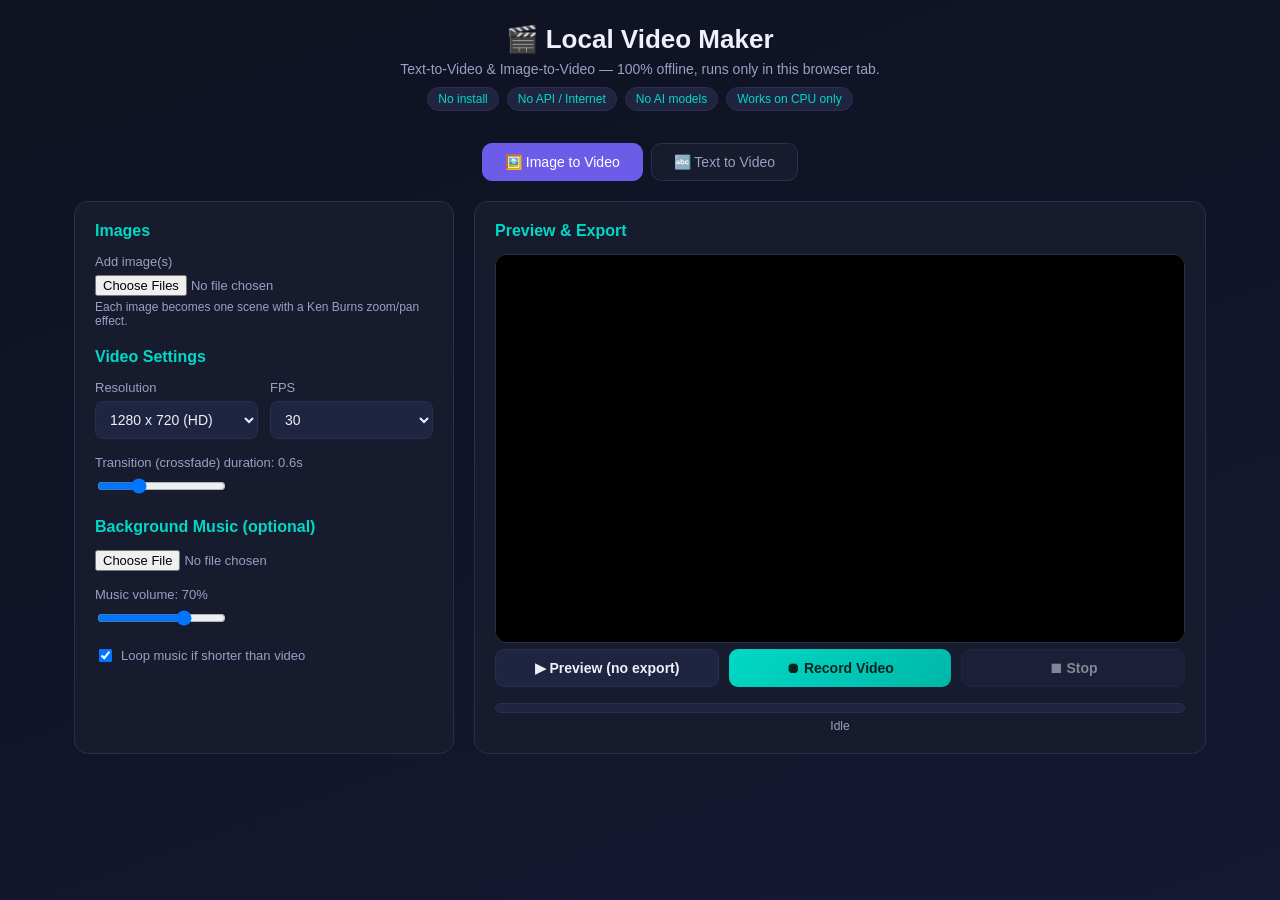
==== installer-src/app/index.html @ 9023dad1 "Add Windows setup.exe installer (NSIS) for one-click install" ====
<!DOCTYPE html>
<html lang="en">
<head>
<meta charset="UTF-8" />
<title>Local Video Maker — Offline Text/Image to Video</title>
<meta name="viewport" content="width=device-width, initial-scale=1.0" />
<link rel="stylesheet" href="style.css" />
</head>
<body>

<header class="app-header">
  <h1>🎬 Local Video Maker</h1>
  <p>Text-to-Video &amp; Image-to-Video — 100% offline, runs only in this browser tab.</p>
  <div class="badge-row">
    <span class="badge">No install</span>
    <span class="badge">No API / Internet</span>
    <span class="badge">No AI models</span>
    <span class="badge">Works on CPU only</span>
  </div>
</header>

<div class="tabs">
  <button class="tab-btn active" data-tab="image">🖼️ Image to Video</button>
  <button class="tab-btn" data-tab="text">🔤 Text to Video</button>
</div>

<div class="layout">

  <!-- LEFT: CONTROLS -->
  <div class="panel">

    <!-- IMAGE TAB CONTROLS -->
    <div class="tab-content active" id="tab-image">
      <h2>Images</h2>
      <div class="field">
        <label>Add image(s)</label>
        <input type="file" id="imgFileInput" accept="image/*" multiple />
        <div class="hint">Each image becomes one scene with a Ken Burns zoom/pan effect.</div>
      </div>
      <div id="imageSlideList"></div>

      <h2 style="margin-top:20px;">Video Settings</h2>
      <div class="row">
        <div class="field">
          <label>Resolution</label>
          <select id="imgResolution">
            <option value="1280x720" selected>1280 x 720 (HD)</option>
            <option value="1920x1080">1920 x 1080 (Full HD)</option>
            <option value="854x480">854 x 480 (SD - fastest)</option>
            <option value="720x1280">720 x 1280 (Vertical HD)</option>
          </select>
        </div>
        <div class="field">
          <label>FPS</label>
          <select id="imgFps">
            <option value="24">24</option>
            <option value="30" selected>30</option>
          </select>
        </div>
      </div>
      <div class="field">
        <label>Transition (crossfade) duration: <span id="imgTransVal">0.6</span>s</label>
        <input type="range" id="imgTransition" min="0" max="2" step="0.1" value="0.6" />
      </div>

      <h2 style="margin-top:20px;">Background Music (optional)</h2>
      <div class="field">
        <input type="file" id="imgAudioInput" accept="audio/*" />
      </div>
      <div class="field">
        <label>Music volume: <span id="imgVolVal">70</span>%</label>
        <input type="range" id="imgVolume" min="0" max="100" value="70" />
      </div>
      <label style="font-size:13px;color:var(--text-dim);display:flex;gap:6px;align-items:center;">
        <input type="checkbox" id="imgAudioLoop" checked style="width:auto;" /> Loop music if shorter than video
      </label>
    </div>

    <!-- TEXT TAB CONTROLS -->
    <div class="tab-content" id="tab-text">
      <h2>Slides</h2>
      <button class="btn btn-secondary" id="addTextSlideBtn">+ Add Text Slide</button>
      <div id="textSlideList" style="margin-top:14px;"></div>

      <h2 style="margin-top:20px;">Video Settings</h2>
      <div class="row">
        <div class="field">
          <label>Resolution</label>
          <select id="txtResolution">
            <option value="1280x720" selected>1280 x 720 (HD)</option>
            <option value="1920x1080">1920 x 1080 (Full HD)</option>
            <option value="854x480">854 x 480 (SD - fastest)</option>
            <option value="720x1280">720 x 1280 (Vertical HD)</option>
          </select>
        </div>
        <div class="field">
          <label>FPS</label>
          <select id="txtFps">
            <option value="24">24</option>
            <option value="30" selected>30</option>
          </select>
        </div>
      </div>
      <div class="field">
        <label>Transition (crossfade) duration: <span id="txtTransVal">0.6</span>s</label>
        <input type="range" id="txtTransition" min="0" max="2" step="0.1" value="0.6" />
      </div>

      <h2 style="margin-top:20px;">Background Music (optional)</h2>
      <div class="field">
        <input type="file" id="txtAudioInput" accept="audio/*" />
      </div>
      <div class="field">
        <label>Music volume: <span id="txtVolVal">70</span>%</label>
        <input type="range" id="txtVolume" min="0" max="100" value="70" />
      </div>
      <label style="font-size:13px;color:var(--text-dim);display:flex;gap:6px;align-items:center;">
        <input type="checkbox" id="txtAudioLoop" checked style="width:auto;" /> Loop music if shorter than video
      </label>
    </div>

  </div>

  <!-- RIGHT: PREVIEW / RECORD -->
  <div class="panel preview-wrap">
    <h2 style="align-self:flex-start;">Preview &amp; Export</h2>

    <div class="warn-box" id="warnBox"></div>

    <div class="canvas-frame">
      <canvas id="previewCanvas" width="1280" height="720"></canvas>
    </div>

    <div class="action-row" style="width:100%;">
      <button class="btn btn-secondary" id="playPreviewBtn">▶ Preview (no export)</button>
      <button class="btn btn-record" id="recordBtn">⏺ Record Video</button>
      <button class="btn btn-secondary" id="stopBtn" disabled>⏹ Stop</button>
    </div>

    <div class="progress-wrap">
      <div class="progress-bar"><div class="progress-fill" id="progressFill"></div></div>
      <div class="progress-label" id="progressLabel">Idle</div>
    </div>

    <div class="result-wrap" id="resultWrap">
      <video id="resultVideo" controls></video>
      <br />
      <a id="downloadLink" class="download-link" download="my-video.webm">⬇ Download video (.webm)</a>
      <div class="hint">.webm plays in any browser, VLC, and most modern media players.</div>
    </div>
  </div>

</div>

<script src="app.js"></script>
</body>
</html>
---- installer-src/app/style.css ----
:root {
  --bg: #0f1220;
  --panel: #171b2e;
  --panel-2: #1f2440;
  --accent: #6c5ce7;
  --accent-2: #00d9c5;
  --text: #eef0fb;
  --text-dim: #9aa0c3;
  --border: #2a2f4d;
  --danger: #ff6b6b;
}

* { box-sizing: border-box; }

body {
  margin: 0;
  font-family: "Segoe UI", Arial, sans-serif;
  background: linear-gradient(160deg, #0f1220, #151832);
  color: var(--text);
  min-height: 100vh;
}

header.app-header {
  padding: 24px 32px 12px;
  text-align: center;
}

header.app-header h1 {
  margin: 0 0 6px;
  font-size: 26px;
}

header.app-header p {
  margin: 0;
  color: var(--text-dim);
  font-size: 14px;
}

.badge-row {
  display: flex;
  gap: 8px;
  justify-content: center;
  margin-top: 10px;
  flex-wrap: wrap;
}

.badge {
  background: var(--panel-2);
  border: 1px solid var(--border);
  color: var(--accent-2);
  font-size: 12px;
  padding: 4px 10px;
  border-radius: 999px;
}

.tabs {
  display: flex;
  justify-content: center;
  gap: 8px;
  margin: 20px 0;
}

.tab-btn {
  background: var(--panel);
  border: 1px solid var(--border);
  color: var(--text-dim);
  padding: 10px 22px;
  border-radius: 10px;
  cursor: pointer;
  font-size: 14px;
  transition: all 0.15s ease;
}

.tab-btn.active {
  background: var(--accent);
  color: white;
  border-color: var(--accent);
}

.layout {
  display: grid;
  grid-template-columns: 380px 1fr;
  gap: 20px;
  max-width: 1180px;
  margin: 0 auto 40px;
  padding: 0 24px;
}

@media (max-width: 900px) {
  .layout { grid-template-columns: 1fr; }
}

.panel {
  background: var(--panel);
  border: 1px solid var(--border);
  border-radius: 14px;
  padding: 20px;
}

.panel h2 {
  margin: 0 0 14px;
  font-size: 16px;
  color: var(--accent-2);
}

.tab-content { display: none; }
.tab-content.active { display: block; }

.field {
  margin-bottom: 16px;
}

.field label {
  display: block;
  font-size: 13px;
  color: var(--text-dim);
  margin-bottom: 6px;
}

.field input[type="text"],
.field input[type="number"],
.field select,
.field textarea {
  width: 100%;
  background: var(--panel-2);
  border: 1px solid var(--border);
  color: var(--text);
  padding: 9px 10px;
  border-radius: 8px;
  font-size: 14px;
}

.field textarea {
  resize: vertical;
  min-height: 60px;
  font-family: inherit;
}

.row {
  display: flex;
  gap: 12px;
}

.row .field { flex: 1; }

input[type="file"] {
  width: 100%;
  color: var(--text-dim);
  font-size: 13px;
}

input[type="color"] {
  width: 100%;
  height: 36px;
  border: 1px solid var(--border);
  border-radius: 8px;
  background: var(--panel-2);
  padding: 2px;
}

.slide-item {
  background: var(--panel-2);
  border: 1px solid var(--border);
  border-radius: 10px;
  padding: 12px;
  margin-bottom: 10px;
}

.slide-item .slide-head {
  display: flex;
  justify-content: space-between;
  align-items: center;
  margin-bottom: 8px;
  font-size: 12px;
  color: var(--text-dim);
}

.slide-item .remove-slide {
  background: none;
  border: none;
  color: var(--danger);
  cursor: pointer;
  font-size: 12px;
}

.btn {
  display: inline-flex;
  align-items: center;
  justify-content: center;
  gap: 6px;
  border: none;
  border-radius: 9px;
  padding: 10px 16px;
  font-size: 14px;
  cursor: pointer;
  font-weight: 600;
}

.btn-secondary {
  background: var(--panel-2);
  color: var(--text);
  border: 1px solid var(--border);
  width: 100%;
}

.btn-primary {
  background: linear-gradient(135deg, var(--accent), #8e7bff);
  color: white;
}

.btn-record {
  background: linear-gradient(135deg, var(--accent-2), #00b7a8);
  color: #06231f;
}

.btn:disabled {
  opacity: 0.5;
  cursor: not-allowed;
}

.action-row {
  display: flex;
  gap: 10px;
  margin-top: 6px;
}

.action-row .btn { flex: 1; }

.preview-wrap {
  display: flex;
  flex-direction: column;
  align-items: center;
}

.canvas-frame {
  background: #000;
  border-radius: 12px;
  overflow: hidden;
  border: 1px solid var(--border);
  max-width: 100%;
}

#previewCanvas {
  display: block;
  max-width: 100%;
  height: auto;
}

.progress-wrap {
  width: 100%;
  margin-top: 16px;
}

.progress-bar {
  width: 100%;
  height: 10px;
  background: var(--panel-2);
  border-radius: 999px;
  overflow: hidden;
  border: 1px solid var(--border);
}

.progress-fill {
  height: 100%;
  width: 0%;
  background: linear-gradient(90deg, var(--accent), var(--accent-2));
  transition: width 0.1s linear;
}

.progress-label {
  font-size: 12px;
  color: var(--text-dim);
  margin-top: 6px;
  text-align: center;
}

.result-wrap {
  margin-top: 18px;
  width: 100%;
  text-align: center;
  display: none;
}

.result-wrap video {
  max-width: 100%;
  border-radius: 10px;
  border: 1px solid var(--border);
}

.result-wrap a.download-link {
  display: inline-block;
  margin-top: 10px;
  background: var(--accent-2);
  color: #06231f;
  padding: 10px 20px;
  border-radius: 9px;
  text-decoration: none;
  font-weight: 600;
  font-size: 14px;
}

.hint {
  font-size: 12px;
  color: var(--text-dim);
  margin-top: 4px;
}

.warn-box {
  background: #2a1f13;
  border: 1px solid #5a4321;
  color: #ffd08a;
  font-size: 12px;
  padding: 10px 12px;
  border-radius: 8px;
  margin-bottom: 14px;
  display: none;
}
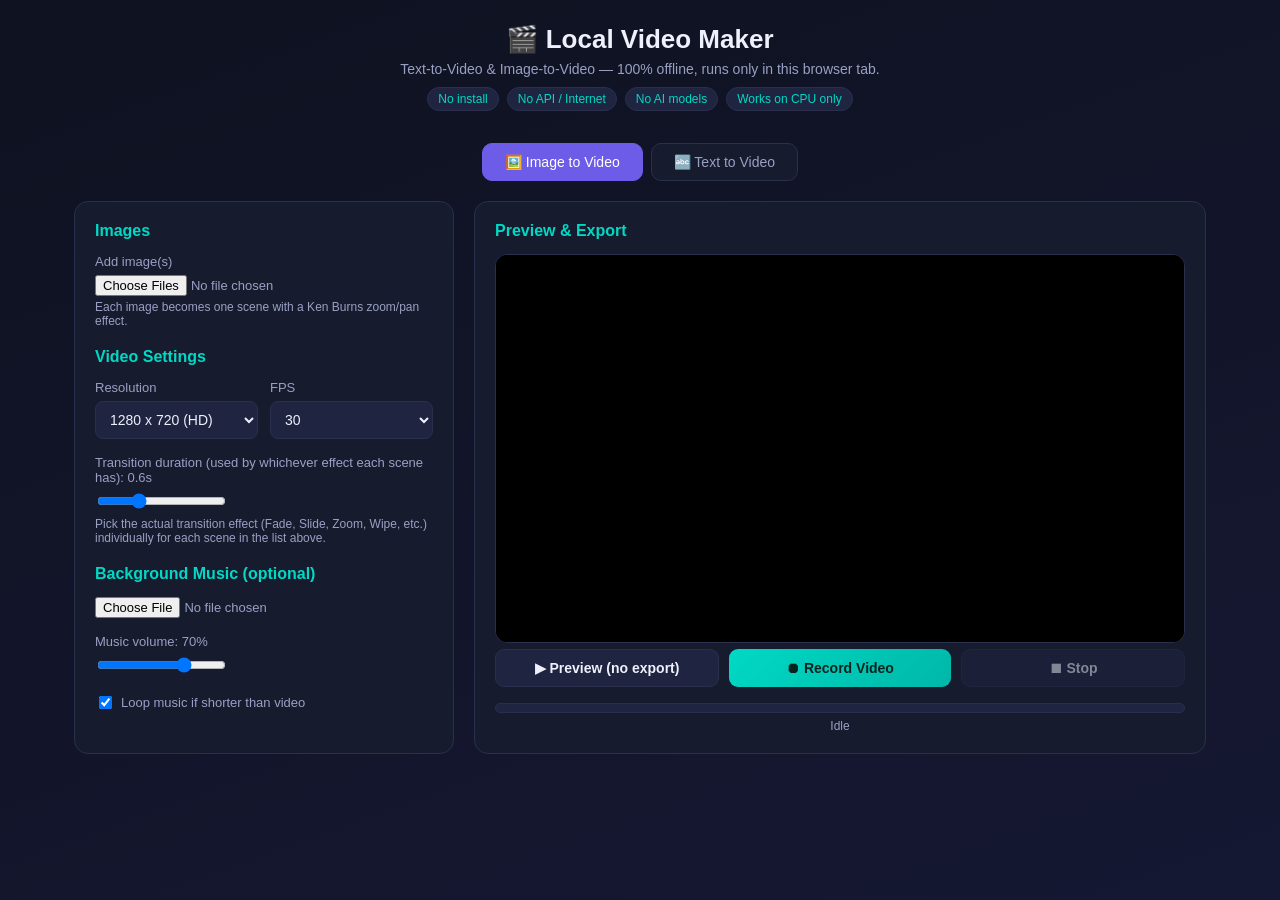
==== commit 633e29b1: "Add per-slide transition/VFX effects (fade, slide, zoom, wipe, cut)" ====
--- a/installer-src/app/index.html
+++ b/installer-src/app/index.html
@@ -59,8 +59,9 @@
         </div>
       </div>
       <div class="field">
-        <label>Transition (crossfade) duration: <span id="imgTransVal">0.6</span>s</label>
+        <label>Transition duration (used by whichever effect each scene has): <span id="imgTransVal">0.6</span>s</label>
         <input type="range" id="imgTransition" min="0" max="2" step="0.1" value="0.6" />
+        <div class="hint">Pick the actual transition effect (Fade, Slide, Zoom, Wipe, etc.) individually for each scene in the list above.</div>
       </div>
 
       <h2 style="margin-top:20px;">Background Music (optional)</h2>
@@ -102,8 +103,9 @@
         </div>
       </div>
       <div class="field">
-        <label>Transition (crossfade) duration: <span id="txtTransVal">0.6</span>s</label>
+        <label>Transition duration (used by whichever effect each slide has): <span id="txtTransVal">0.6</span>s</label>
         <input type="range" id="txtTransition" min="0" max="2" step="0.1" value="0.6" />
+        <div class="hint">Pick the actual transition effect (Fade, Slide, Zoom, Wipe, etc.) individually for each slide in the list above.</div>
       </div>
 
       <h2 style="margin-top:20px;">Background Music (optional)</h2>
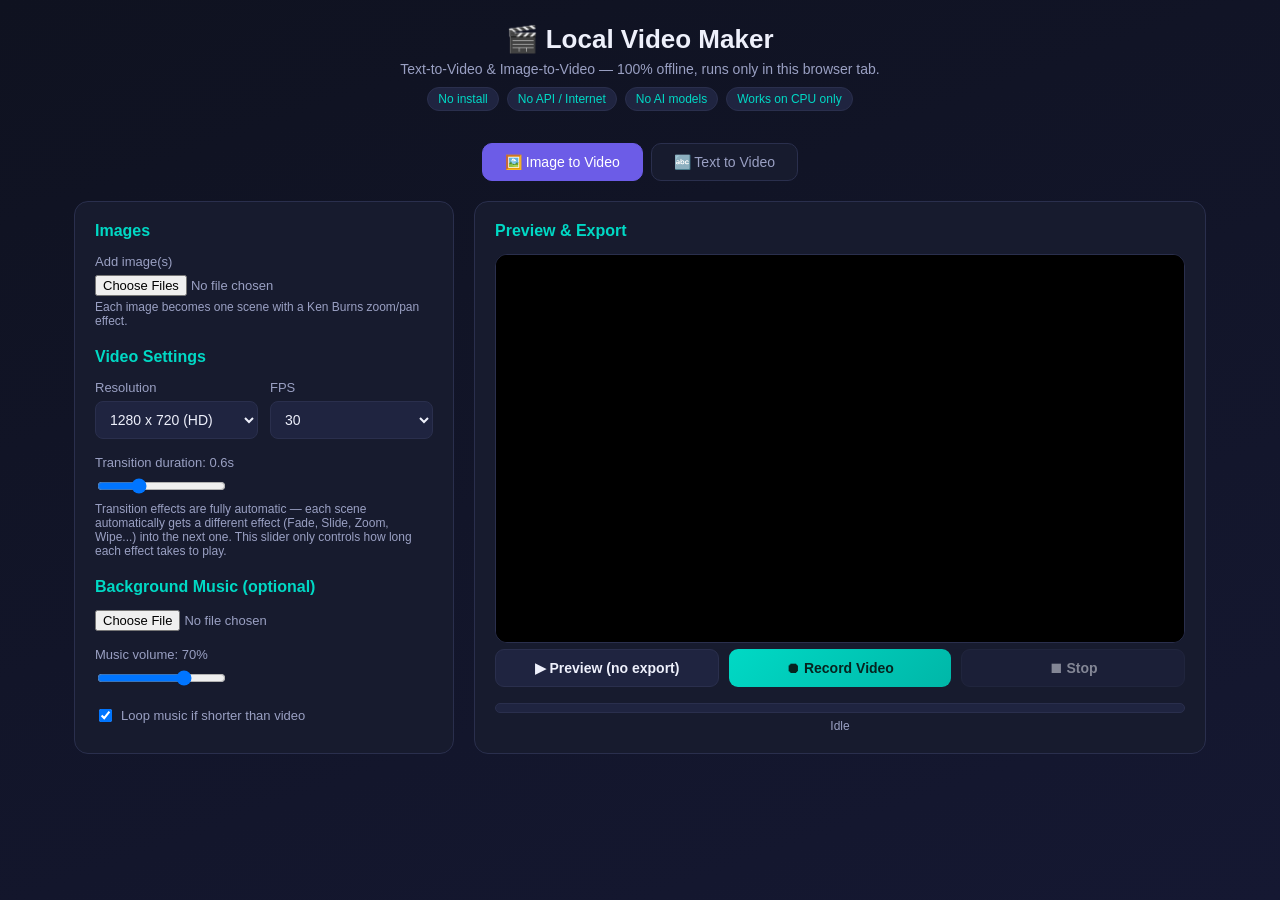
==== commit aadca1f6: "Make transitions fully automatic (no manual picker) - cycles through effect pool per slide" ====
--- a/installer-src/app/index.html
+++ b/installer-src/app/index.html
@@ -59,9 +59,9 @@
         </div>
       </div>
       <div class="field">
-        <label>Transition duration (used by whichever effect each scene has): <span id="imgTransVal">0.6</span>s</label>
+        <label>Transition duration: <span id="imgTransVal">0.6</span>s</label>
         <input type="range" id="imgTransition" min="0" max="2" step="0.1" value="0.6" />
-        <div class="hint">Pick the actual transition effect (Fade, Slide, Zoom, Wipe, etc.) individually for each scene in the list above.</div>
+        <div class="hint">Transition effects are fully automatic — each scene automatically gets a different effect (Fade, Slide, Zoom, Wipe...) into the next one. This slider only controls how long each effect takes to play.</div>
       </div>
 
       <h2 style="margin-top:20px;">Background Music (optional)</h2>
@@ -103,9 +103,9 @@
         </div>
       </div>
       <div class="field">
-        <label>Transition duration (used by whichever effect each slide has): <span id="txtTransVal">0.6</span>s</label>
+        <label>Transition duration: <span id="txtTransVal">0.6</span>s</label>
         <input type="range" id="txtTransition" min="0" max="2" step="0.1" value="0.6" />
-        <div class="hint">Pick the actual transition effect (Fade, Slide, Zoom, Wipe, etc.) individually for each slide in the list above.</div>
+        <div class="hint">Transition effects are fully automatic — each slide automatically gets a different effect (Fade, Slide, Zoom, Wipe...) into the next one. This slider only controls how long each effect takes to play.</div>
       </div>
 
       <h2 style="margin-top:20px;">Background Music (optional)</h2>
